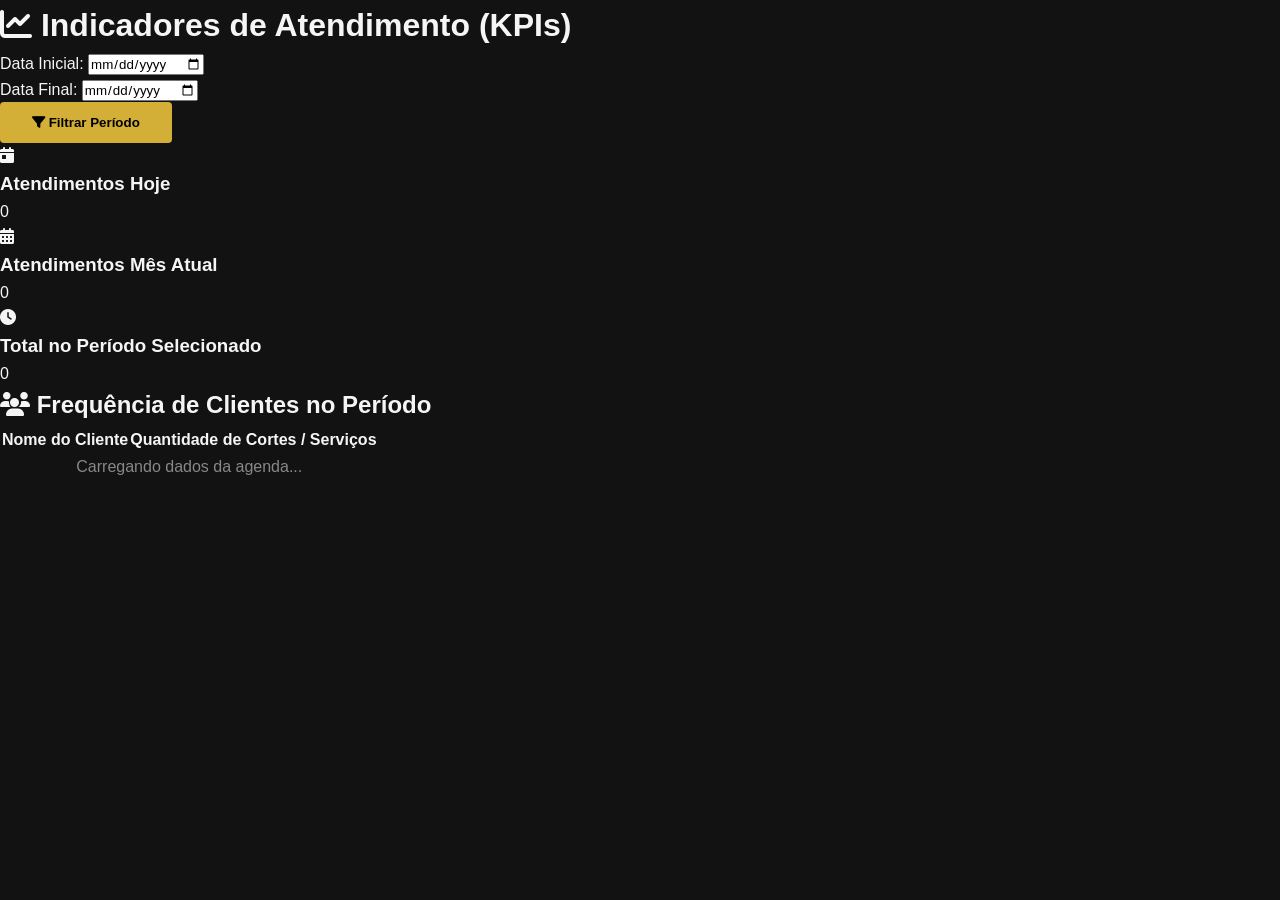
==== dashboard.html @ 7a8646be "Create dashboard.html" ====
<!DOCTYPE html>
<html lang="pt-BR">
<head>
  <meta charset="UTF-8">
  <meta name="viewport" content="width=device-width, initial-scale=1.0">
  <title>Painel BI | Barbearia Vintage</title>
  <link rel="stylesheet" href="style.css">
  <link rel="stylesheet" href="https://cdnjs.cloudflare.com/ajax/libs/font-awesome/6.4.0/css/all.min.css">
</head>
<body>

  <div class="dashboard-container">
    <h1 class="dashboard-title"><i class="fas fa-chart-line"></i> Indicadores de Atendimento (KPIs)</h1>

    <!-- Filtro de Período -->
    <div class="filter-box">
      <div class="filter-group">
        <label for="startDate">Data Inicial:</label>
        <input type="date" id="startDate">
      </div>
      <div class="filter-group">
        <label for="endDate">Data Final:</label>
        <input type="date" id="endDate">
      </div>
      <button id="btnFilter" class="btn-primary"><i class="fas fa-filter"></i> Filtrar Período</button>
    </div>

    <!-- Retângulos de KPIs -->
    <div class="kpi-grid">
      <div class="kpi-card">
        <div class="kpi-icon"><i class="fas fa-calendar-day"></i></div>
        <div class="kpi-info">
          <h3>Atendimentos Hoje</h3>
          <span id="kpiToday" class="kpi-value">0</span>
        </div>
      </div>

      <div class="kpi-card">
        <div class="kpi-icon"><i class="fas fa-calendar-alt"></i></div>
        <div class="kpi-info">
          <h3>Atendimentos Mês Atual</h3>
          <span id="kpiMonth" class="kpi-value">0</span>
        </div>
      </div>

      <div class="kpi-card kpi-highlight">
        <div class="kpi-icon"><i class="fas fa-clock"></i></div>
        <div class="kpi-info">
          <h3>Total no Período Selecionado</h3>
          <span id="kpiPeriod" class="kpi-value">0</span>
        </div>
      </div>
    </div>

    <!-- Tabela de Relação de Clientes x Cortes -->
    <div class="table-wrapper">
      <h2><i class="fas fa-users"></i> Frequência de Clientes no Período</h2>
      <table class="clients-table">
        <thead>
          <tr>
            <th>Nome do Cliente</th>
            <th>Quantidade de Cortes / Serviços</th>
          </tr>
        </thead>
        <tbody id="clientTableBody">
          <tr>
            <td colspan="2" style="text-align: center; color: #888;">Carregando dados da agenda...</td>
          </tr>
        </tbody>
      </table>
    </div>
  </div>

  <script src="dashboard.js"></script>
</body>
</html>
---- style.css ----
:root {
  --bg-dark: #121212;
  --bg-card: #1e1e1e;
  --bg-alt: #181818;
  --accent-gold: #d4af37;
  --accent-gold-hover: #b59226;
  --text-light: #f5f5f5;
  --text-muted: #aaaaaa;
  --border-color: #333333;
}

* {
  margin: 0;
  padding: 0;
  box-sizing: border-box;
  font-family: 'Segoe UI', Tahoma, Geneva, Verdana, sans-serif;
  scroll-behavior: smooth;
}

body {
  background-color: var(--bg-dark);
  color: var(--text-light);
  line-height: 1.6;
}

header {
  background-color: rgba(18, 18, 18, 0.95);
  position: fixed;
  top: 0;
  width: 100%;
  z-index: 1000;
  border-bottom: 1px solid var(--border-color);
}

.navbar {
  display: flex;
  justify-content: space-between;
  align-items: center;
  max-width: 1100px;
  margin: 0 auto;
  padding: 1rem 2rem;
}

.logo {
  font-size: 1.5rem;
  font-weight: 700;
  letter-spacing: 2px;
}

.logo span {
  color: var(--accent-gold);
}

.nav-links {
  display: flex;
  list-style: none;
  align-items: center;
  gap: 1.5rem;
}

.nav-links a {
  color: var(--text-light);
  text-decoration: none;
  transition: color 0.3s;
}

.nav-links a:hover {
  color: var(--accent-gold);
}

.btn-nav {
  border: 1px solid var(--accent-gold);
  padding: 0.5rem 1rem;
  border-radius: 4px;
  color: var(--accent-gold) !important;
}

.btn-nav:hover {
  background-color: var(--accent-gold);
  color: #000 !important;
}

.menu-toggle {
  display: none;
  font-size: 1.5rem;
  cursor: pointer;
}

.hero {
  height: 85vh;
  background: linear-gradient(rgba(0,0,0,0.7), rgba(0,0,0,0.8)), url('https://images.unsplash.com/photo-1585747860715-2ba37e788b70?auto=format&fit=crop&w=1500&q=80') center/cover no-repeat;
  display: flex;
  justify-content: center;
  align-items: center;
  text-align: center;
  padding: 0 1rem;
}

.hero-content h1 {
  font-size: 3rem;
  margin-bottom: 1rem;
  color: var(--accent-gold);
  text-transform: uppercase;
}

.hero-content p {
  font-size: 1.2rem;
  margin-bottom: 2rem;
  color: var(--text-muted);
}

.btn-primary {
  display: inline-block;
  background-color: var(--accent-gold);
  color: #000;
  padding: 0.8rem 2rem;
  border: none;
  border-radius: 4px;
  font-weight: bold;
  text-decoration: none;
  cursor: pointer;
  transition: background-color 0.3s;
}

.btn-primary:hover {
  background-color: var(--accent-gold-hover);
}

.container {
  /* max-width: 1100px;
  padding: 5rem 2rem; */
  margin: 0 auto;
  padding: 2% 15%;
}

.bg-alt {
  background-color: var(--bg-alt);
}

.section-title {
  text-align: center;
  font-size: 2.2rem;
  margin-bottom: 0.5rem;
  color: var(--accent-gold);
}

.section-subtitle {
  text-align: center;
  color: var(--text-muted);
  margin-bottom: 2.5rem;
  max-width: 700px;
  margin-left: auto;
  margin-right: auto;
}

.services-grid {
  display: grid;
  grid-template-columns: repeat(auto-fit, minmax(240px, 1fr));
  gap: 2rem;
}

.service-card {
  background-color: var(--bg-card);
  padding: 2rem;
  border-radius: 8px;
  text-align: center;
  border: 1px solid var(--border-color);
  transition: transform 0.3s;
}

.service-card:hover {
  transform: translateY(-5px);
  border-color: var(--accent-gold);
}

.service-icon {
  font-size: 2.5rem;
  color: var(--accent-gold);
  margin-bottom: 1rem;
}

.service-card h3 {
  margin-bottom: 0.5rem;
}

.service-card p {
  color: var(--text-muted);
  font-size: 0.9rem;
  margin-bottom: 1rem;
}

.price {
  font-size: 1.3rem;
  font-weight: bold;
  color: var(--accent-gold);
}

.gallery-grid {
  display: grid;
  grid-template-columns: repeat(auto-fit, minmax(220px, 1fr));
  gap: 1.5rem;
}

.gallery-item {
  position: relative;
  overflow: hidden;
  border-radius: 8px;
  height: 250px;
}

.gallery-item img {
  width: 100%;
  height: 100%;
  object-fit: cover;
  transition: transform 0.5s;
}

.gallery-item:hover img {
  transform: scale(1.1);
}

.overlay {
  position: absolute;
  bottom: 0;
  width: 100%;
  background: linear-gradient(transparent, rgba(0,0,0,0.9));
  padding: 1rem;
  text-align: center;
  font-weight: bold;
  color: var(--accent-gold);
}

/* Moldura do Agendamento do Google */
.booking-container {
  background-color: #ffffff;
  border-radius: 12px;
  overflow: hidden;
  box-shadow: 0 10px 30px rgba(0,0,0,0.5);
  max-width: 900px;
  margin: 0 auto;
}

.whatsapp-support {
  text-align: center;
  margin-top: 2rem;
  font-size: 1.05rem;
}

.whatsapp-support a {
  color: #25d366;
  font-weight: bold;
  text-decoration: none;
}

.whatsapp-support a:hover {
  text-decoration: underline;
}

footer {
  background-color: #0d0d0d;
  padding: 2rem;
  text-align: center;
  border-top: 1px solid var(--border-color);
}

.socials {
  margin-top: 1rem;
}

.socials a {
  color: var(--accent-gold);
  font-size: 1rem;
  margin: 0 1rem;
  text-decoration: none;
}

@media (max-width: 768px) {
  .nav-links {
    display: none;
    flex-direction: column;
    position: absolute;
    top: 100%;
    left: 0;
    width: 100%;
    background-color: var(--bg-dark);
    padding: 1rem 0;
  }

  .nav-links.active {
    display: flex;
  }

  .menu-toggle {
    display: block;
  }
}


.reschedule-box {
  max-width: 700px;
  margin: 2rem auto 0 auto;
  background-color: var(--bg-card);
  border: 1px solid var(--accent-gold);
  padding: 1.5rem;
  border-radius: 8px;
  text-align: center;
}

.reschedule-box p {
  color: var(--text-muted);
  margin-bottom: 0.8rem;
  font-size: 0.95rem;
}

.btn-whatsapp-sm {
  display: inline-block;
  background-color: #25d366;
  color: #fff;
  padding: 0.6rem 1.2rem;
  border-radius: 4px;
  text-decoration: none;
  font-weight: bold;
  font-size: 0.9rem;
  transition: background-color 0.3s;
}

.btn-whatsapp-sm:hover {
  background-color: #1eb954;
}


/* Estilização do Bloco de Avaliação */
.review-card {
  background-color: var(--bg-card);
  border: 1px solid var(--accent-gold);
  border-radius: 12px;
  padding: 2.5rem 1.5rem;
  text-align: center;
  max-width: 600px;
  margin: 0 auto;
  box-shadow: 0 4px 20px rgba(0, 0, 0, 0.4);
}

.stars {
  color: #ffc107;
  font-size: 1.8rem;
  margin-bottom: 1rem;
}

.stars i {
  margin: 0 3px;
}

.review-card h3 {
  font-size: 1.4rem;
  margin-bottom: 0.5rem;
  color: var(--text-light);
}

.review-card p {
  color: var(--text-muted);
  margin-bottom: 1.8rem;
  font-size: 0.95rem;
}

.btn-review {
  display: inline-flex;
  align-items: center;
  gap: 0.5rem;
  background-color: var(--accent-gold);
  color: #000;
  font-weight: bold;
  padding: 0.8rem 1.8rem;
  border-radius: 6px;
  text-decoration: none;
  transition: all 0.3s ease;
}

.btn-review:hover {
  background-color: var(--accent-gold-hover);
  transform: translateY(-2px);
}
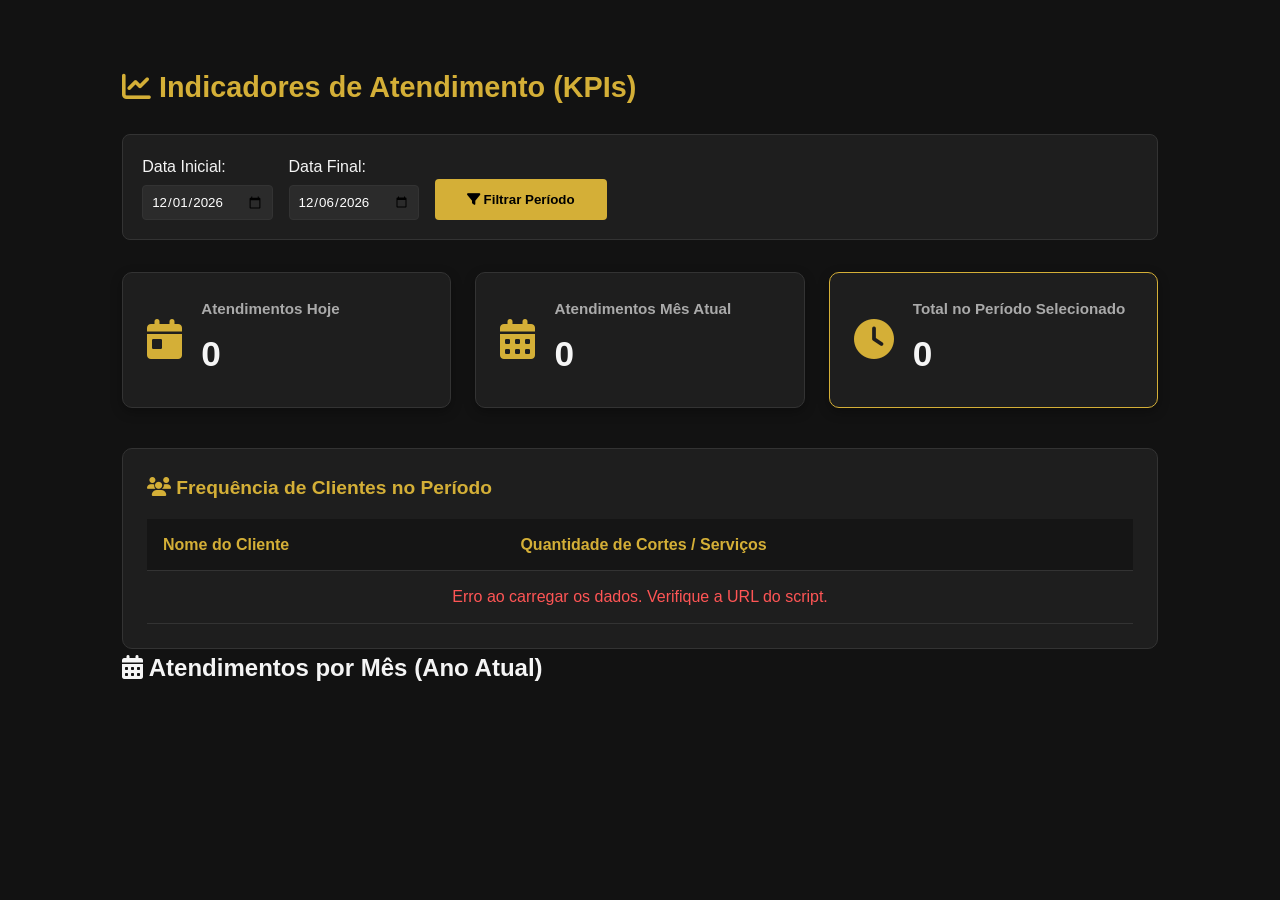
==== commit a7211352: "Update dashboard.html" ====
--- a/dashboard.html
+++ b/dashboard.html
@@ -69,6 +69,16 @@
         </tbody>
       </table>
     </div>
+
+    <!-- Seção de Visão Geral por Mês (Ano Atual) -->
+<div class="months-section">
+  <h2><i class="fas fa-calendar-alt"></i> Atendimentos por Mês (Ano Atual)</h2>
+  <div class="months-grid" id="monthsGrid">
+    <!-- As caixas dos 12 meses serão inseridas aqui pelo JavaScript -->
+  </div>
+</div>
+
+    
   </div>
 
   <script src="dashboard.js"></script>
--- a/style.css
+++ b/style.css
@@ -380,3 +380,152 @@
   background-color: var(--accent-gold-hover);
   transform: translateY(-2px);
 }
+
+
+
+
+
+
+
+
+
+
+
+
+
+
+
+
+
+
+
+
+
+
+
+
+
+
+
+
+
+
+
+
+
+
+/* Dashboard Container */
+.dashboard-container {
+  max-width: 1100px;
+  margin: 2rem auto;
+  padding: 2rem;
+  background-color: var(--bg-dark);
+  color: var(--text-light);
+}
+
+.dashboard-title {
+  color: var(--accent-gold);
+  margin-bottom: 1.5rem;
+  font-size: 1.8rem;
+}
+
+/* Filtro de Período */
+.filter-box {
+  display: flex;
+  gap: 1rem;
+  align-items: flex-end;
+  background-color: var(--bg-card);
+  padding: 1.2rem;
+  border-radius: 8px;
+  border: 1px solid var(--border-color);
+  margin-bottom: 2rem;
+  flex-wrap: wrap;
+}
+
+.filter-group {
+  display: flex;
+  flex-direction: column;
+  gap: 0.3rem;
+}
+
+.filter-group input {
+  padding: 0.5rem;
+  border-radius: 4px;
+  border: 1px solid var(--border-color);
+  background-color: #2b2b2b;
+  color: #fff;
+}
+
+/* KPIs (Retângulos) */
+.kpi-grid {
+  display: grid;
+  grid-template-columns: repeat(auto-fit, minmax(280px, 1fr));
+  gap: 1.5rem;
+  margin-bottom: 2.5rem;
+}
+
+.kpi-card {
+  display: flex;
+  align-items: center;
+  background-color: var(--bg-card);
+  border: 1px solid var(--border-color);
+  padding: 1.5rem;
+  border-radius: 10px;
+  box-shadow: 0 4px 12px rgba(0,0,0,0.3);
+}
+
+.kpi-highlight {
+  border-color: var(--accent-gold);
+}
+
+.kpi-icon {
+  font-size: 2.5rem;
+  color: var(--accent-gold);
+  margin-right: 1.2rem;
+}
+
+.kpi-info h3 {
+  font-size: 0.95rem;
+  color: var(--text-muted);
+  margin-bottom: 0.3rem;
+}
+
+.kpi-value {
+  font-size: 2.2rem;
+  font-weight: bold;
+  color: var(--text-light);
+}
+
+/* Tabela de Clientes */
+.table-wrapper {
+  background-color: var(--bg-card);
+  padding: 1.5rem;
+  border-radius: 10px;
+  border: 1px solid var(--border-color);
+}
+
+.table-wrapper h2 {
+  font-size: 1.2rem;
+  margin-bottom: 1rem;
+  color: var(--accent-gold);
+}
+
+.clients-table {
+  width: 100%;
+  border-collapse: collapse;
+}
+
+.clients-table th, .clients-table td {
+  padding: 0.8rem 1rem;
+  text-align: left;
+  border-bottom: 1px solid var(--border-color);
+}
+
+.clients-table th {
+  background-color: #151515;
+  color: var(--accent-gold);
+}
+
+.clients-table tr:hover {
+  background-color: #282828;
+}
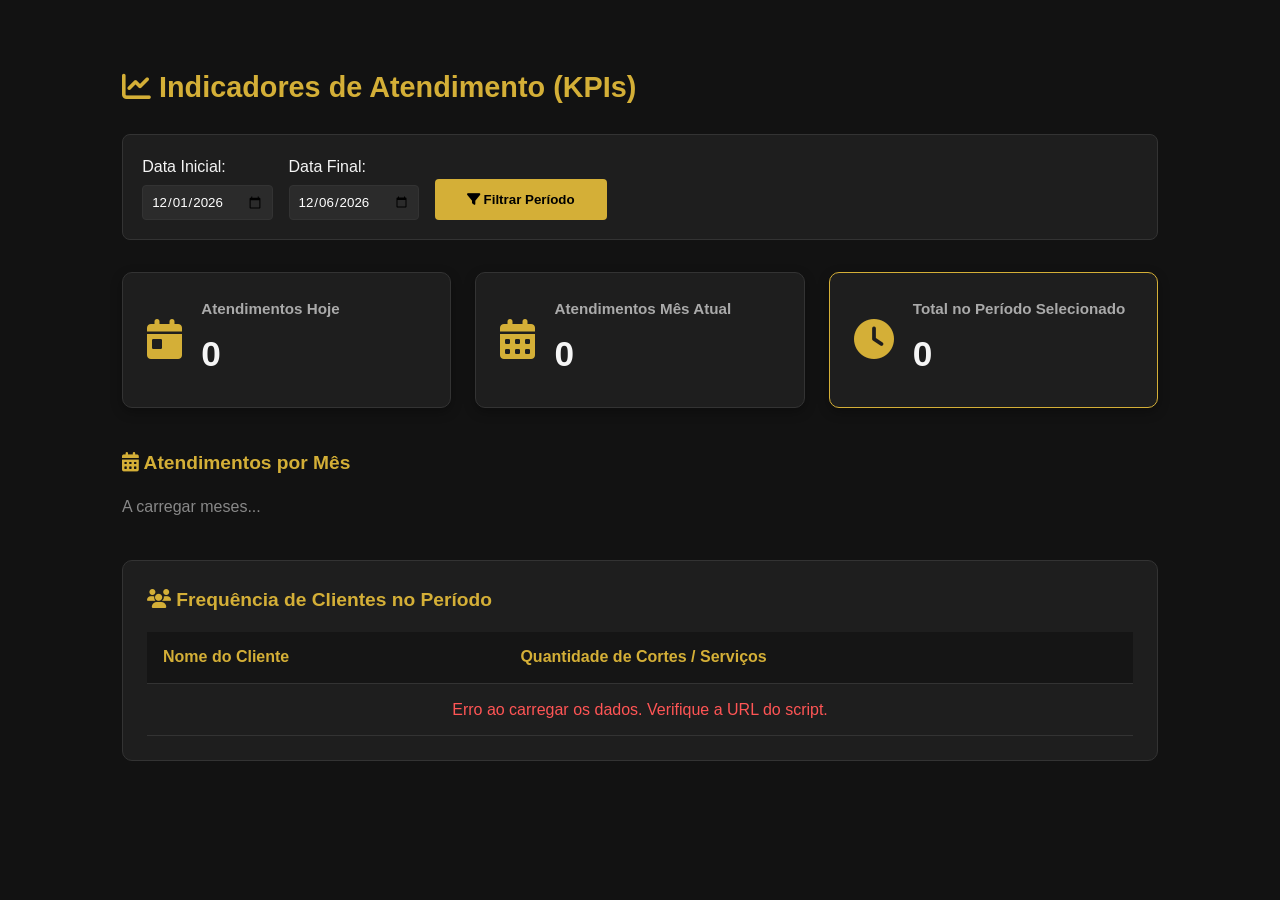
==== commit f68301db: "Update dashboard.html" ====
--- a/dashboard.html
+++ b/dashboard.html
@@ -52,6 +52,13 @@
       </div>
     </div>
 
+    <div class="months-section">
+      <h2><i class="fas fa-calendar-alt"></i> Atendimentos por Mês</h2>
+      <div class="months-grid" id="monthsGrid">
+        <p style="color: #888;">A carregar meses...</p>
+      </div>
+    </div>
+
     <!-- Tabela de Relação de Clientes x Cortes -->
     <div class="table-wrapper">
       <h2><i class="fas fa-users"></i> Frequência de Clientes no Período</h2>
@@ -69,13 +76,6 @@
         </tbody>
       </table>
     </div>
-
-    <!-- Seção de Visão Geral por Mês (Ano Atual) -->
-<div class="months-section">
-  <h2><i class="fas fa-calendar-alt"></i> Atendimentos por Mês (Ano Atual)</h2>
-  <div class="months-grid" id="monthsGrid">
-    <!-- As caixas dos 12 meses serão inseridas aqui pelo JavaScript -->
-  </div>
 </div>
 
     
--- a/style.css
+++ b/style.css
@@ -529,3 +529,70 @@
 .clients-table tr:hover {
   background-color: #282828;
 }
+
+
+
+
+
+
+
+
+
+
+
+
+
+/* Seção de Meses */
+.months-section {
+  margin-bottom: 2.5rem;
+}
+
+.months-section h2 {
+  font-size: 1.2rem;
+  color: var(--accent-gold);
+  margin-bottom: 1rem;
+}
+
+.months-grid {
+  display: grid;
+  grid-template-columns: repeat(auto-fit, minmax(110px, 1fr));
+  gap: 1rem;
+}
+
+.month-card {
+  background-color: var(--bg-card);
+  border: 1px solid var(--border-color);
+  border-radius: 8px;
+  padding: 1rem 0.5rem;
+  text-align: center;
+  transition: transform 0.2s, border-color 0.2s;
+}
+
+.month-card:hover {
+  transform: translateY(-3px);
+  border-color: var(--accent-gold);
+}
+
+.month-card.current-month {
+  border: 2px solid var(--accent-gold);
+  background-color: #252219;
+}
+
+.month-name {
+  font-size: 0.9rem;
+  color: var(--text-muted);
+  text-transform: uppercase;
+  font-weight: 600;
+  margin-bottom: 0.3rem;
+}
+
+.month-count {
+  font-size: 1.6rem;
+  font-weight: bold;
+  color: var(--text-light);
+}
+
+.month-label {
+  font-size: 0.75rem;
+  color: var(--text-muted);
+}
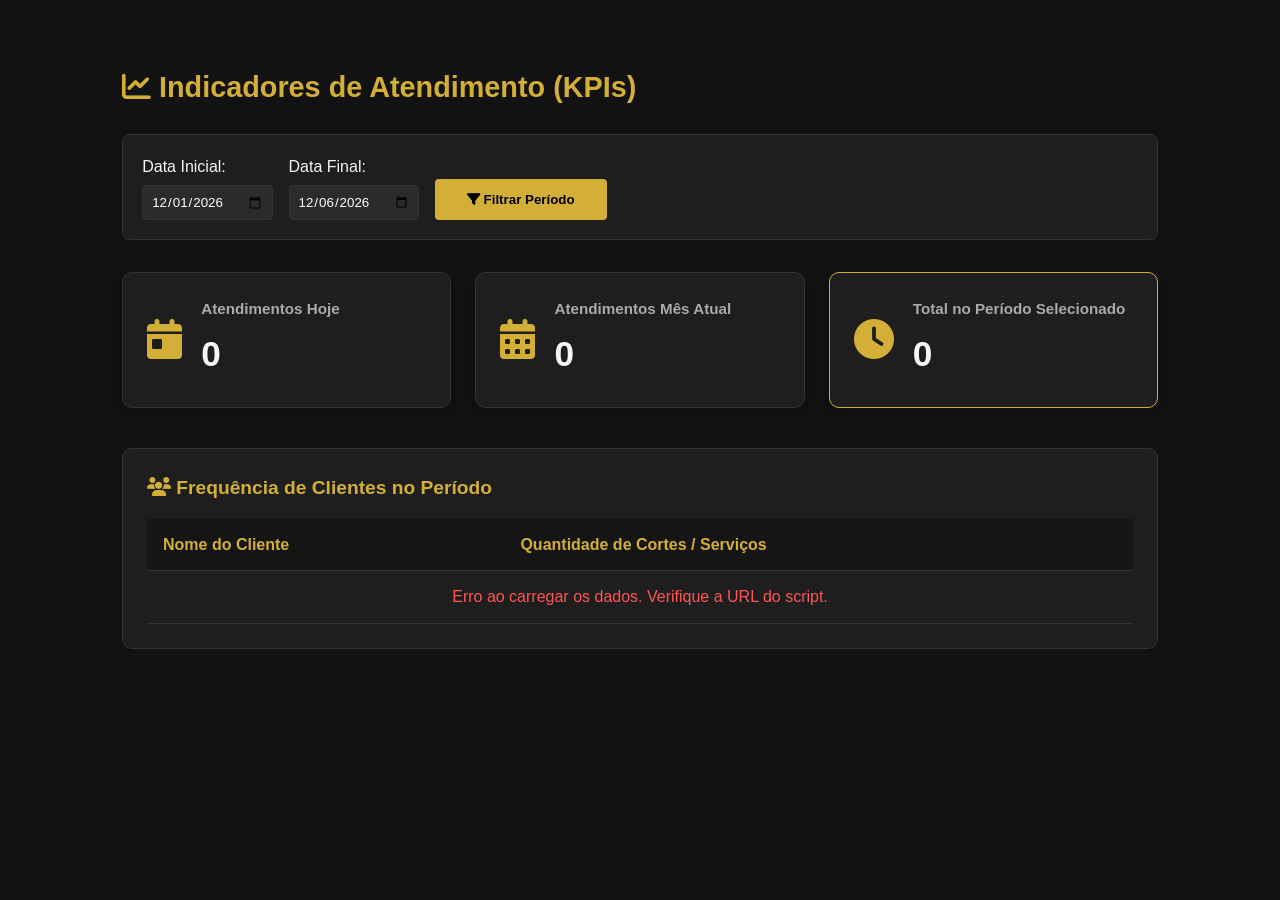
==== commit c0c27959: "Remove months section from dashboard.html Removed the months section from the dashboard." ====
--- a/dashboard.html
+++ b/dashboard.html
@@ -52,13 +52,6 @@
       </div>
     </div>
 
-    <div class="months-section">
-      <h2><i class="fas fa-calendar-alt"></i> Atendimentos por Mês</h2>
-      <div class="months-grid" id="monthsGrid">
-        <p style="color: #888;">A carregar meses...</p>
-      </div>
-    </div>
-
     <!-- Tabela de Relação de Clientes x Cortes -->
     <div class="table-wrapper">
       <h2><i class="fas fa-users"></i> Frequência de Clientes no Período</h2>
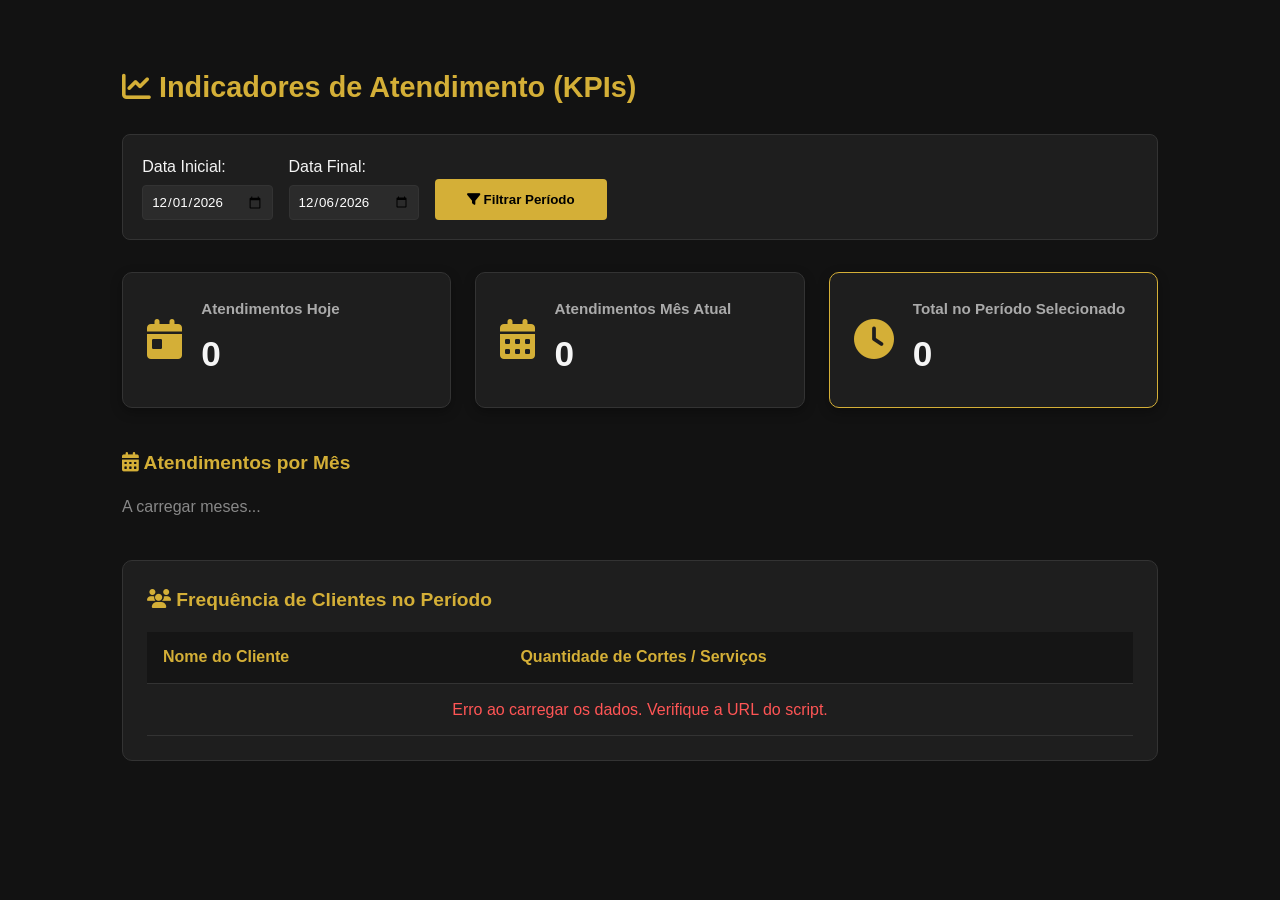
==== commit 78d85f49: "Add months section to dashboard" ====
--- a/dashboard.html
+++ b/dashboard.html
@@ -52,6 +52,19 @@
       </div>
     </div>
 
+
+    
+
+    <div class="months-section">
+  <h2><i class="fas fa-calendar-alt"></i> Atendimentos por Mês</h2>
+  <div class="months-grid" id="monthsGrid">
+    <p style="color: #888;">A carregar meses...</p>
+  </div>
+</div>
+
+
+    
+
     <!-- Tabela de Relação de Clientes x Cortes -->
     <div class="table-wrapper">
       <h2><i class="fas fa-users"></i> Frequência de Clientes no Período</h2>
